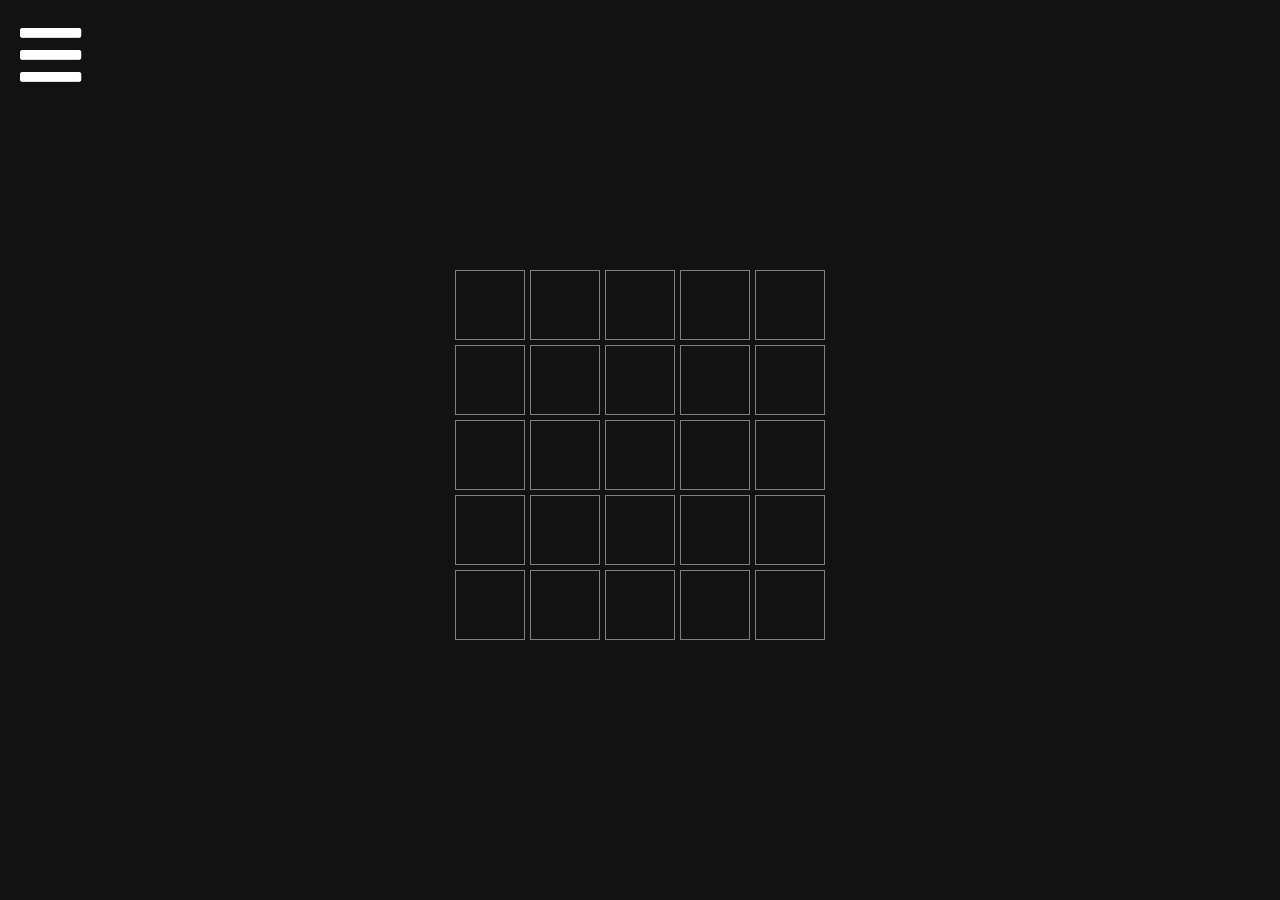
==== index.html @ 95ede91b "Prova per telefoni" ====
<!DOCTYPE html>
<html lang="en">
<head>
	<meta charset="UTF-8">
	<title></title>
	<link rel="stylesheet" href="./main.css">
    <link rel="stylesheet" href="https://cdnjs.cloudflare.com/ajax/libs/font-awesome/5.14.0/css/all.min.css" integrity="sha512-1PKOgIY59xJ8Co8+NE6FZ+LOAZKjy+KY8iq0G4B3CyeY6wYHN3yt9PW0XpSriVlkMXe40PTKnXrLnZ9+fkDaog==" crossorigin="anonymous" />
</head>
<body>
	<div id="menuButton">
		<i id="open" class="fas fa-bars"></i>
	</div>
	<div id="menuDisplay" class="">
		<div class="close">
			<div>
				<i id="close" class="fas fa-times "></i>
			</div>
		</div>
		<form> 
			<div class="form-input">
				<p class="4Lettere">4 Lettere<input type="radio" id="lettere" name="lettere" value="4"></p>
				<p class="5Lettere">5 Lettere<input type="radio" id="lettere" name="lettere" value="5"></p>
				<p class="6Lettere">6 Lettere<input type="radio" id="lettere" name="lettere" value="6"></p>
				<p class="7Lettere">7 Lettere<input type="radio" id="lettere" name="lettere" value="7"></p>
				<div class="submit">Invio</div>
			</div>
		</form>
	</div>
	<div class="container">
		<div class="vittoria ">Vittoria</div>
		<div class="sconfitta ">Sconfitta <p>la parola era </p></div>
	</div>
	<div>
		<button class="btn ">Try again</button>
	</div>
</body>
<script src="./parole/1.js"></script>
<script src="./parole/2.js"></script>
<script src="./parole/3.js"></script>
<script src="./parole/4.js"></script>
<script src="./parole/5.js"></script>
<script src="./parole/6.js"></script>
<script src="./parole/7.js"></script>
<script src="./parole/8.js"></script>
<script src="./parole/9.js"></script>
<script src="./parole/dict.js"></script>
<script src="./main.js"></script>
</html>
---- main.css ----
*{
    margin: 0;
    box-sizing: border-box;
}

body{
    background-color: #121213;
}

#menuButton{
    width: 90px;
    height: 90px;
    position: sticky;
}

div > i{
    color: white;
    font-size: 70px;
    margin: 20px 0 0 20px;
}


#menuDisplay {
    width: 600px;
    height: 600px;
    background-color: rgb(0, 0, 0, 0.7);
    top: 50%;
    left: 50%;
    transform: translate(-50%, -50%);
    position: absolute;
    text-align: center;
    z-index: 2;
}

#menuDisplay > div{
    width: 90px;
    height: 90px;
    position: absolute;
    color: white;
}

#menuDisplay .form-input{padding: 150px;} 
#menuDisplay .form-input p input{
    height: 25px;
    width: 25px;
    vertical-align: middle;
}

#menuDisplay p{
    color: red;
    font-size: 60px;
}

#menuDisplay div.submit{
    width: 120px;
    height: 40px;
    line-height: 40px;
    background :rgb(87, 26, 26);
    color: white;
    font-size: 20px;
    margin: auto;
}

.container{
    --width: 375;
    --height: 375;
    width: calc(var(--width) * 1px);
    height: calc(var(--height) * 1px);
    margin: auto;
    margin-top: 20vh;
    display: flex;
    flex-wrap: wrap;
    align-content: flex-start;
    justify-content: center;
    gap: 5px;
    position: relative;

}

.container input{
    position: absolute; 
    height: 100%;
    width: 100%;
    background-color: transparent;
    border: none;
    /* font-size: 0px; */
}
.container input:focus{
    outline: none;
}

.letter{  
    --delaySpin: 0;
    width: 70px;
    height: 70px;
    border: grey 1px solid;
    background-color: transparent;
    color: white;
    font-weight: bold;
    font-size: 40px;
    text-align: center;
    line-height: 70px;
    text-transform: uppercase;

}
.letter.spin{
    /* spin */
    transition: transform 1s ease calc(var(--delaySpin) * 1s);
    transform: rotateY(360deg);
}

.letter.yellow{background-color: rgb(194, 194, 5);}
.letter.green{background-color: rgb(15, 255, 67);}
/* .letter.active{
} */


.btn{
    height: 50px; 
    width: 200px;
    display: block;
    margin: auto;
    margin-top: 50px;
    background: transparent;
    border: 2px rgb(75, 68, 68) solid;
    color: white;
    font-size: 30px;
    text-transform: uppercase;
}

.btn:active{
    transform: scale(0.97);
}


div.sconfitta.visibile,
div.vittoria.visibile{
    width: 500px;
    height: 300px;
    background-color: rgb(10, 10, 10, 0.8);
    border-radius: 40px;
    position: absolute;
    top: 50%;
    transform: translate(0, -50%);
    color: white;
    padding-top: 50px;
    font-size: 90px;
    text-align: center;
    z-index: 10;
}

div.sconfitta.visibile > p{
    font-size: 33px;
    color: red;
}

.btn:not(.visibile),
#menuDisplay:not(.visibile),
div.vittoria:not(.visibile),
div.sconfitta:not(.visibile){
    display:none;
}


@keyframes scale{
  0%   {transform: scale(1)}
  25%  {transform: scale(1.2)}
  50%  {transform: scale(1.2)}
  75%  {transform: scale(0.9)}
  100% {transform: scale(1)}
}
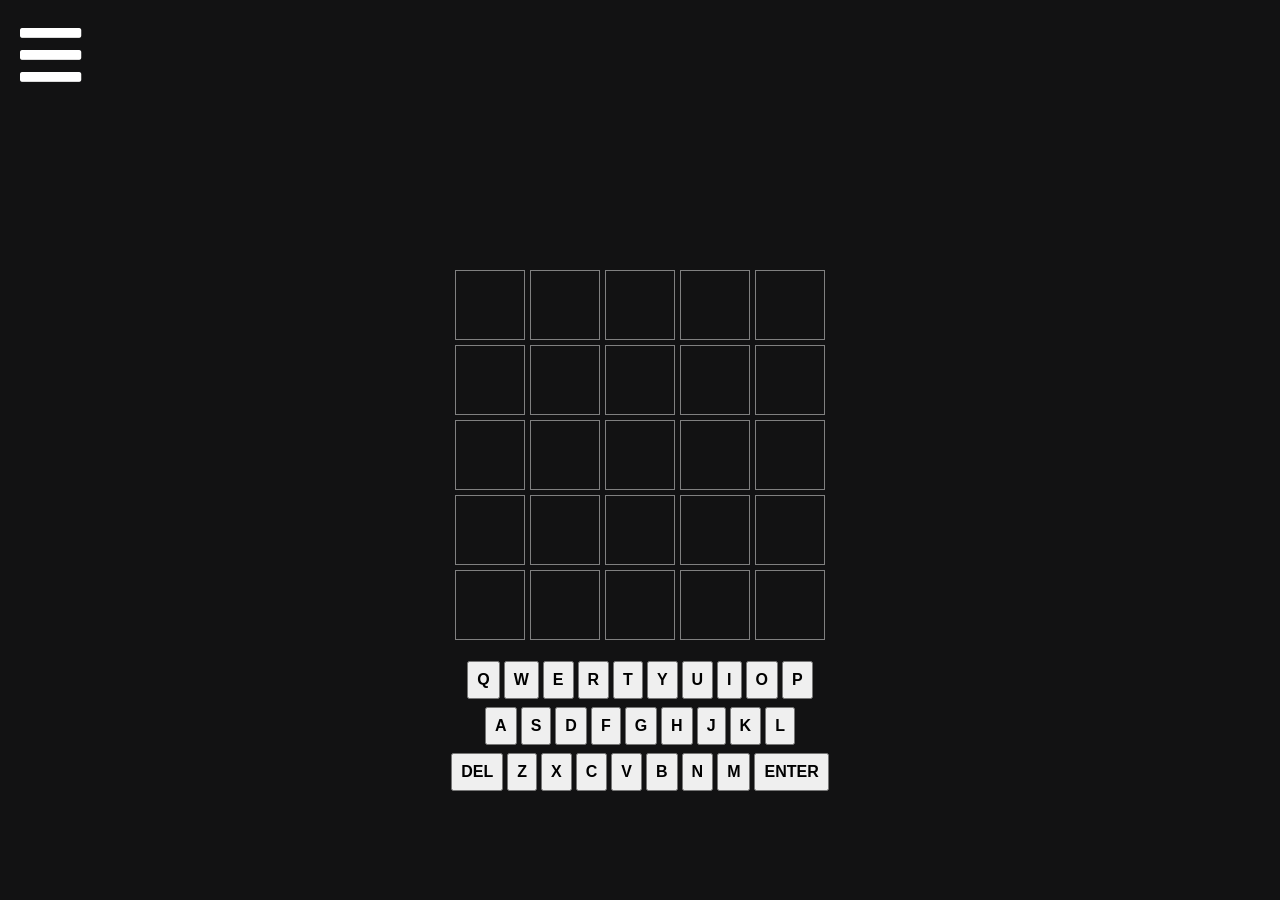
==== commit 316f79ee: "aggiunta keyboard per telefoni" ====
--- a/index.html
+++ b/index.html
@@ -27,11 +27,48 @@
 		</form>
 	</div>
 	<div class="container">
-		<div class="vittoria ">Vittoria</div>
-		<div class="sconfitta ">Sconfitta <p>la parola era </p></div>
+		<div class="errore">Errore</div>
+		<div class="vittoria">Vittoria</div>
+		<div class="sconfitta">Sconfitta <p>la parola era </p></div>
 	</div>
 	<div>
 		<button class="btn ">Try again</button>
+	</div>
+	<div id="keyboard-cont">
+		<div class="first-row">
+			<button class="keyboard-button">q</button>
+			<button class="keyboard-button">w</button>
+			<button class="keyboard-button">e</button>
+			<button class="keyboard-button">r</button>
+			<button class="keyboard-button">t</button>
+			<button class="keyboard-button">y</button>
+			<button class="keyboard-button">u</button>
+			<button class="keyboard-button">i</button>
+			<button class="keyboard-button">o</button>
+			<button class="keyboard-button">p</button>
+		</div>
+		<div class="second-row">
+			<button class="keyboard-button">a</button>
+			<button class="keyboard-button">s</button>
+			<button class="keyboard-button">d</button>
+			<button class="keyboard-button">f</button>
+			<button class="keyboard-button">g</button>
+			<button class="keyboard-button">h</button>
+			<button class="keyboard-button">j</button>
+			<button class="keyboard-button">k</button>
+			<button class="keyboard-button">l</button>
+		</div>
+		<div class="third-row">
+			<button class="keyboard-button">Del</button>
+			<button class="keyboard-button">z</button>
+			<button class="keyboard-button">x</button>
+			<button class="keyboard-button">c</button>
+			<button class="keyboard-button">v</button>
+			<button class="keyboard-button">b</button>
+			<button class="keyboard-button">n</button>
+			<button class="keyboard-button">m</button>
+			<button class="keyboard-button">Enter</button>
+		</div>
 	</div>
 </body>
 <script src="./parole/1.js"></script>
--- a/main.css
+++ b/main.css
@@ -47,7 +47,7 @@
 }
 
 #menuDisplay p{
-    color: red;
+    color: rgb(255, 255, 255);
     font-size: 60px;
 }
 
@@ -74,19 +74,6 @@
     justify-content: center;
     gap: 5px;
     position: relative;
-
-}
-
-.container input{
-    position: absolute; 
-    height: 100%;
-    width: 100%;
-    background-color: transparent;
-    border: none;
-    /* font-size: 0px; */
-}
-.container input:focus{
-    outline: none;
 }
 
 .letter{  
@@ -106,7 +93,7 @@
 .letter.spin{
     /* spin */
     transition: transform 1s ease calc(var(--delaySpin) * 1s);
-    transform: rotateY(360deg);
+    transform: rotateX(360deg);
 }
 
 .letter.yellow{background-color: rgb(194, 194, 5);}
@@ -154,6 +141,50 @@
     color: red;
 }
 
+/* div.errore{ */
+
+div.errore{
+    width: 100px;
+    height: 60px;
+    line-height: 55px;
+    position: absolute;
+    top: -30%;
+    border: 2px solid white;
+    font-size: 30px;
+    color: white;
+    text-align: center;
+    opacity: 0;
+    transition: opacity 1s;
+}
+
+div.errore.visibile{
+    opacity: 1;
+}
+/* TASTIERA */
+#keyboard-cont {
+    margin: 1rem 0;
+    display: flex;
+    flex-direction: column;
+    align-items: center;
+}
+
+#keyboard-cont div {
+    display: flex;
+}
+
+.second-row {
+    margin: 0.5rem 0;
+}
+
+.keyboard-button {
+    font-size: 1rem;
+    font-weight: 700;
+    padding: 0.5rem;
+    margin: 0 2px;
+    cursor: pointer;
+    text-transform: uppercase;
+}
+
 .btn:not(.visibile),
 #menuDisplay:not(.visibile),
 div.vittoria:not(.visibile),
@@ -168,4 +199,4 @@
   50%  {transform: scale(1.2)}
   75%  {transform: scale(0.9)}
   100% {transform: scale(1)}
-}
+}
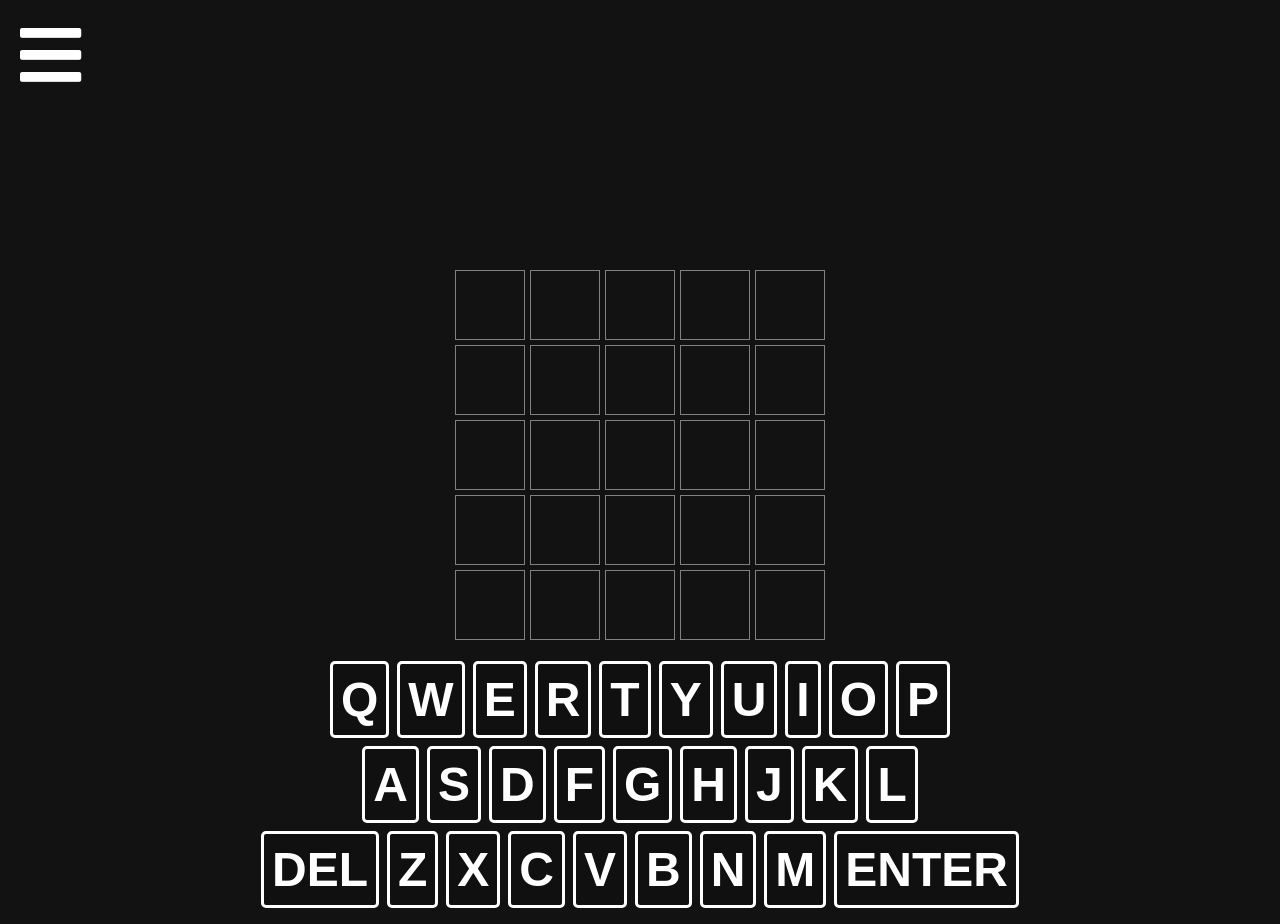
==== commit f10e5b9c: "fine" ====
--- a/index.html
+++ b/index.html
@@ -36,38 +36,38 @@
 	</div>
 	<div id="keyboard-cont">
 		<div class="first-row">
-			<button class="keyboard-button">q</button>
-			<button class="keyboard-button">w</button>
-			<button class="keyboard-button">e</button>
-			<button class="keyboard-button">r</button>
-			<button class="keyboard-button">t</button>
-			<button class="keyboard-button">y</button>
-			<button class="keyboard-button">u</button>
-			<button class="keyboard-button">i</button>
-			<button class="keyboard-button">o</button>
-			<button class="keyboard-button">p</button>
+			<button class="keyboard-button q">q</button>
+			<button class="keyboard-button w">w</button>
+			<button class="keyboard-button e">e</button>
+			<button class="keyboard-button r">r</button>
+			<button class="keyboard-button t">t</button>
+			<button class="keyboard-button y">y</button>
+			<button class="keyboard-button u">u</button>
+			<button class="keyboard-button i">i</button>
+			<button class="keyboard-button o">o</button>
+			<button class="keyboard-button p">p</button>
 		</div>
 		<div class="second-row">
-			<button class="keyboard-button">a</button>
-			<button class="keyboard-button">s</button>
-			<button class="keyboard-button">d</button>
-			<button class="keyboard-button">f</button>
-			<button class="keyboard-button">g</button>
-			<button class="keyboard-button">h</button>
-			<button class="keyboard-button">j</button>
-			<button class="keyboard-button">k</button>
-			<button class="keyboard-button">l</button>
+			<button class="keyboard-button a">a</button>
+			<button class="keyboard-button s">s</button>
+			<button class="keyboard-button d">d</button>
+			<button class="keyboard-button f">f</button>
+			<button class="keyboard-button g">g</button>
+			<button class="keyboard-button h">h</button>
+			<button class="keyboard-button j">j</button>
+			<button class="keyboard-button k">k</button>
+			<button class="keyboard-button l">l</button>
 		</div>
 		<div class="third-row">
-			<button class="keyboard-button">Del</button>
-			<button class="keyboard-button">z</button>
-			<button class="keyboard-button">x</button>
-			<button class="keyboard-button">c</button>
-			<button class="keyboard-button">v</button>
-			<button class="keyboard-button">b</button>
-			<button class="keyboard-button">n</button>
-			<button class="keyboard-button">m</button>
-			<button class="keyboard-button">Enter</button>
+			<button class="keyboard-button Del">Del</button>
+			<button class="keyboard-button z">z</button>
+			<button class="keyboard-button x">x</button>
+			<button class="keyboard-button c">c</button>
+			<button class="keyboard-button v">v</button>
+			<button class="keyboard-button b">b</button>
+			<button class="keyboard-button n">n</button>
+			<button class="keyboard-button m">m</button>
+			<button class="keyboard-button Enter">Enter</button>
 		</div>
 	</div>
 </body>
--- a/main.css
+++ b/main.css
@@ -98,9 +98,9 @@
 
 .letter.yellow{background-color: rgb(194, 194, 5);}
 .letter.green{background-color: rgb(15, 255, 67);}
-/* .letter.active{
-} */
-
+.letter.shake{
+    animation: shake 250ms ease-in-out;
+}
 
 .btn{
     height: 50px; 
@@ -160,6 +160,7 @@
 div.errore.visibile{
     opacity: 1;
 }
+
 /* TASTIERA */
 #keyboard-cont {
     margin: 1rem 0;
@@ -177,10 +178,14 @@
 }
 
 .keyboard-button {
-    font-size: 1rem;
+    background: rgb(17, 16, 16);
+    color: white;
+    border: 3px solid white;
+    border-radius: 5px;
+    font-size: 3rem;
     font-weight: 700;
     padding: 0.5rem;
-    margin: 0 2px;
+    margin: 0 4px;
     cursor: pointer;
     text-transform: uppercase;
 }
@@ -189,7 +194,7 @@
 #menuDisplay:not(.visibile),
 div.vittoria:not(.visibile),
 div.sconfitta:not(.visibile){
-    display:none;
+    display: none;
 }
 
 
@@ -199,4 +204,29 @@
   50%  {transform: scale(1.2)}
   75%  {transform: scale(0.9)}
   100% {transform: scale(1)}
+}
+@keyframes shake {
+  10% {
+    transform: translateX(-5%);
+  }
+
+  30% {
+    transform: translateX(5%);
+  }
+
+  50% {
+    transform: translateX(-7.5%);
+  }
+
+  70% {
+    transform: translateX(7.5%);
+  }
+
+  90% {
+    transform: translateX(-5%);
+  }
+
+  100% {
+    transform: translateX(0);
+  }
 }
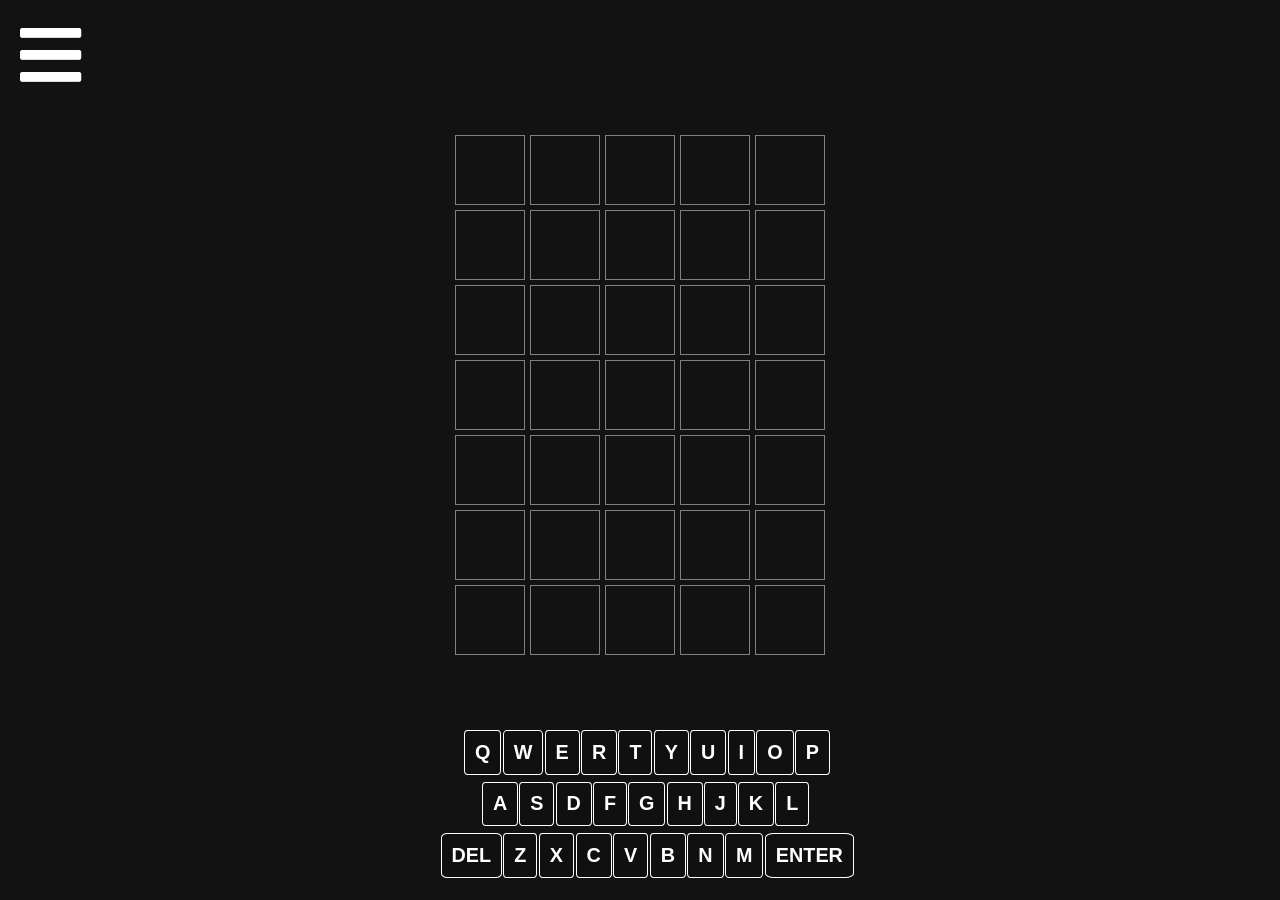
==== commit 0641bcc3: "remove zoom" ====
--- a/index.html
+++ b/index.html
@@ -2,6 +2,7 @@
 <html lang="en">
 <head>
 	<meta charset="UTF-8">
+	<meta name="viewport" content="width=device-width, user-scalable=no">
 	<title></title>
 	<link rel="stylesheet" href="./main.css">
     <link rel="stylesheet" href="https://cdnjs.cloudflare.com/ajax/libs/font-awesome/5.14.0/css/all.min.css" integrity="sha512-1PKOgIY59xJ8Co8+NE6FZ+LOAZKjy+KY8iq0G4B3CyeY6wYHN3yt9PW0XpSriVlkMXe40PTKnXrLnZ9+fkDaog==" crossorigin="anonymous" />
--- a/main.css
+++ b/main.css
@@ -39,11 +39,17 @@
     color: white;
 }
 
-#menuDisplay .form-input{padding: 150px;} 
+#menuDisplay .form-input{padding: 150px}
+#menuDisplay .form-input p {
+    font-size: 40px;
+    text-shadow: 2px 2px 5px rgb(87, 2, 2);
+
+}
 #menuDisplay .form-input p input{
-    height: 25px;
-    width: 25px;
+    height: 17px;
+    width: 17px;
     vertical-align: middle;
+    margin: 20px;
 }
 
 #menuDisplay p{
@@ -67,7 +73,7 @@
     width: calc(var(--width) * 1px);
     height: calc(var(--height) * 1px);
     margin: auto;
-    margin-top: 20vh;
+    margin-top: 5vh;
     display: flex;
     flex-wrap: wrap;
     align-content: flex-start;
@@ -163,10 +169,14 @@
 
 /* TASTIERA */
 #keyboard-cont {
-    margin: 1rem 0;
+    width: 100%;
+    position: absolute;
+    bottom: 2.5vh;
+    font-size: 1vh;
     display: flex;
     flex-direction: column;
     align-items: center;
+    text-align: center;
 }
 
 #keyboard-cont div {
@@ -174,18 +184,18 @@
 }
 
 .second-row {
-    margin: 0.5rem 0;
+    margin: 0.5% 0;
 }
 
 .keyboard-button {
     background: rgb(17, 16, 16);
     color: white;
-    border: 3px solid white;
-    border-radius: 5px;
-    font-size: 3rem;
+    border: 0.1vh solid white;
+    border-radius: 10%;
+    font-size: 2.2vh;
     font-weight: 700;
-    padding: 0.5rem;
-    margin: 0 4px;
+    padding: 0.5em;
+    margin: 0 0.2%;
     cursor: pointer;
     text-transform: uppercase;
 }
@@ -229,4 +239,4 @@
   100% {
     transform: translateX(0);
   }
-}+}
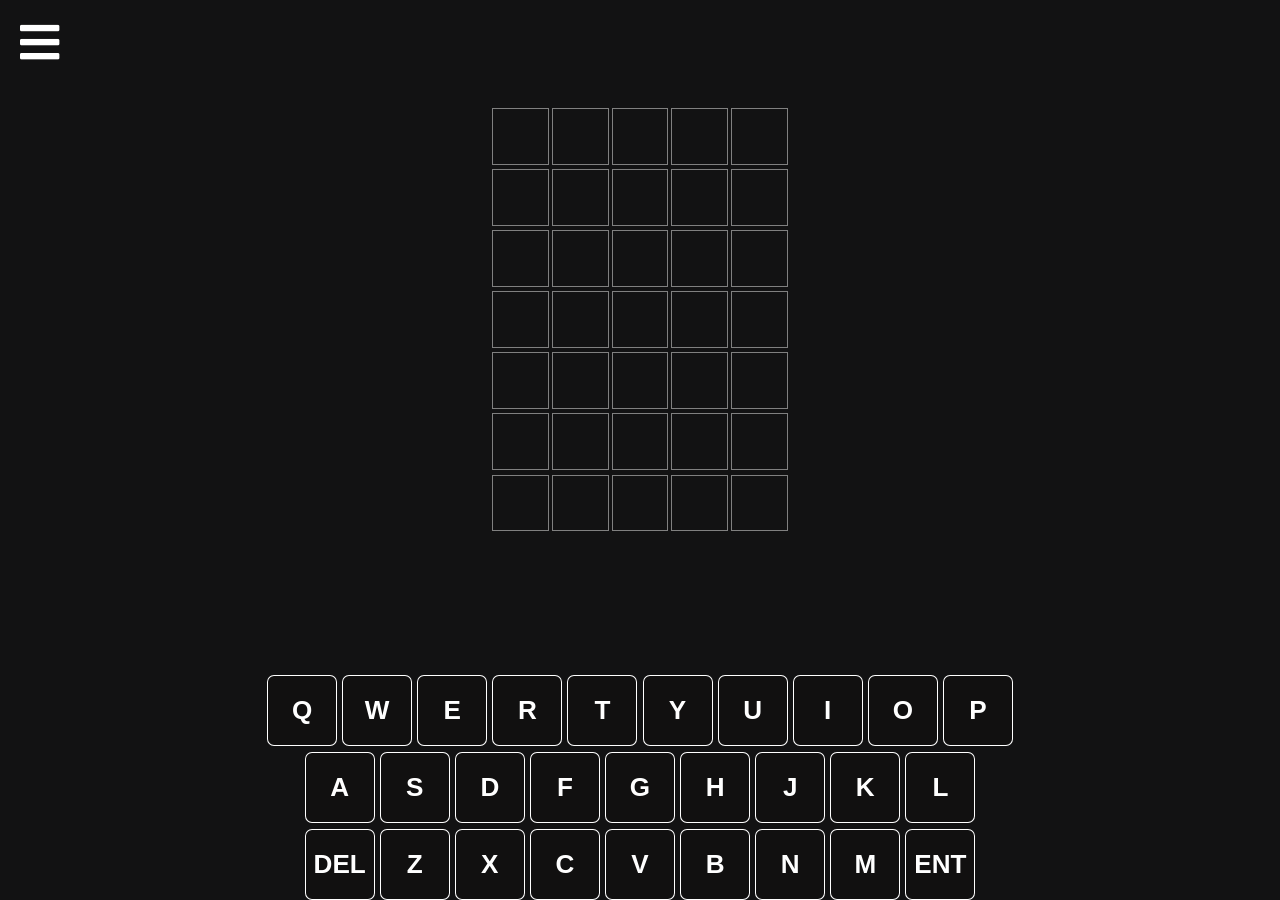
==== commit 3fb587ec: "modificata tastiera e colore verde" ====
--- a/index.html
+++ b/index.html
@@ -2,7 +2,7 @@
 <html lang="en">
 <head>
 	<meta charset="UTF-8">
-	<meta name="viewport" content="width=device-width, user-scalable=no">
+	<meta name="viewport" content="width=device-width, initial-scale=1.0, maximum-scale=2.0, user-scalable=no">
 	<title></title>
 	<link rel="stylesheet" href="./main.css">
     <link rel="stylesheet" href="https://cdnjs.cloudflare.com/ajax/libs/font-awesome/5.14.0/css/all.min.css" integrity="sha512-1PKOgIY59xJ8Co8+NE6FZ+LOAZKjy+KY8iq0G4B3CyeY6wYHN3yt9PW0XpSriVlkMXe40PTKnXrLnZ9+fkDaog==" crossorigin="anonymous" />
@@ -68,7 +68,7 @@
 			<button class="keyboard-button b">b</button>
 			<button class="keyboard-button n">n</button>
 			<button class="keyboard-button m">m</button>
-			<button class="keyboard-button Enter">Enter</button>
+			<button class="keyboard-button Enter">Ent</button>
 		</div>
 	</div>
 </body>
--- a/main.css
+++ b/main.css
@@ -15,7 +15,7 @@
 
 div > i{
     color: white;
-    font-size: 70px;
+    font-size: 5vh;
     margin: 20px 0 0 20px;
 }
 
@@ -29,7 +29,7 @@
     transform: translate(-50%, -50%);
     position: absolute;
     text-align: center;
-    z-index: 2;
+    z-index: 10;
 }
 
 #menuDisplay > div{
@@ -68,34 +68,37 @@
 }
 
 .container{
-    --width: 375;
+    --width: 35; /*vh*/
     --height: 375;
-    width: calc(var(--width) * 1px);
-    height: calc(var(--height) * 1px);
+    /* width: calc(var(--width) * 1px); */
+    /* height: calc(var(--height) * 1px); */
+	width: calc(var(--width) * 1vh);
+	height: calc(var(--width) / var(--element) * var(--chance) * 1vh);
     margin: auto;
-    margin-top: 5vh;
+    margin-top: 2vh;
     display: flex;
     flex-wrap: wrap;
     align-content: flex-start;
     justify-content: center;
-    gap: 5px;
+    gap: 1%;
     position: relative;
 }
 
 .letter{  
     --delaySpin: 0;
-    width: 70px;
-    height: 70px;
+    width: calc(100 / var(--element) * 0.90%);
+    height: calc(100 / var(--chance) * 0.90%);
+    padding-top: calc(100 / var(--chance) * 0.90% / 4); 
     border: grey 1px solid;
     background-color: transparent;
     color: white;
     font-weight: bold;
-    font-size: 40px;
-    text-align: center;
-    line-height: 70px;
+    font-size: calc(var(--width) / var(--element) * 0.55 * 1vh);
+    text-align: center;
     text-transform: uppercase;
-
-}
+	/* flex-basis: 19%; */
+}
+
 .letter.spin{
     /* spin */
     transition: transform 1s ease calc(var(--delaySpin) * 1s);
@@ -109,29 +112,32 @@
 }
 
 .btn{
-    height: 50px; 
+    height: 70px; 
     width: 200px;
     display: block;
-    margin: auto;
-    margin-top: 50px;
-    background: transparent;
+    background: black;
     border: 2px rgb(75, 68, 68) solid;
     color: white;
     font-size: 30px;
     text-transform: uppercase;
+	position: absolute;
+	right: 50%;
+	top: 40%;
+	z-index: 30;
+	transform: translateX(50%);
 }
 
 .btn:active{
-    transform: scale(0.97);
+	transform: translateX(50%) scale(0.97);
 }
 
 
 div.sconfitta.visibile,
 div.vittoria.visibile{
-    width: 500px;
-    height: 300px;
+    width: 30vw;
+    height: 30vh;
     background-color: rgb(10, 10, 10, 0.8);
-    border-radius: 40px;
+    border-radius: 20px;
     position: absolute;
     top: 50%;
     transform: translate(0, -50%);
@@ -139,28 +145,29 @@
     padding-top: 50px;
     font-size: 90px;
     text-align: center;
-    z-index: 10;
+    z-index: auto;
 }
 
 div.sconfitta.visibile > p{
-    font-size: 33px;
+    font-size: x;
     color: red;
 }
 
-/* div.errore{ */
 
 div.errore{
-    width: 100px;
-    height: 60px;
-    line-height: 55px;
-    position: absolute;
-    top: -30%;
+	background-color: black;
+    width: 180px;
+    height: 100px;
+    line-height: 100px;
+    position: absolute;
+    top: 5%;
     border: 2px solid white;
-    font-size: 30px;
+    font-size: 40px;
     color: white;
     text-align: center;
     opacity: 0;
     transition: opacity 1s;
+	z-index: 100;
 }
 
 div.errore.visibile{
@@ -169,18 +176,20 @@
 
 /* TASTIERA */
 #keyboard-cont {
-    width: 100%;
-    position: absolute;
-    bottom: 2.5vh;
+    width: 100vw;
+	height: 25vh;
+    position: absolute;
+	bottom: 0;
     font-size: 1vh;
     display: flex;
     flex-direction: column;
-    align-items: center;
-    text-align: center;
-}
-
-#keyboard-cont div {
+}
+
+#keyboard-cont > div {
+	width: 100%;
+	justify-content: center;
     display: flex;
+	flex: auto;
 }
 
 .second-row {
@@ -188,16 +197,17 @@
 }
 
 .keyboard-button {
+	width: 70px;
     background: rgb(17, 16, 16);
     color: white;
     border: 0.1vh solid white;
     border-radius: 10%;
-    font-size: 2.2vh;
+    font-size: 2.9em;
     font-weight: 700;
-    padding: 0.5em;
     margin: 0 0.2%;
     cursor: pointer;
     text-transform: uppercase;
+	align-self:stretch;
 }
 
 .btn:not(.visibile),
@@ -240,3 +250,5 @@
     transform: translateX(0);
   }
 }
+
+
